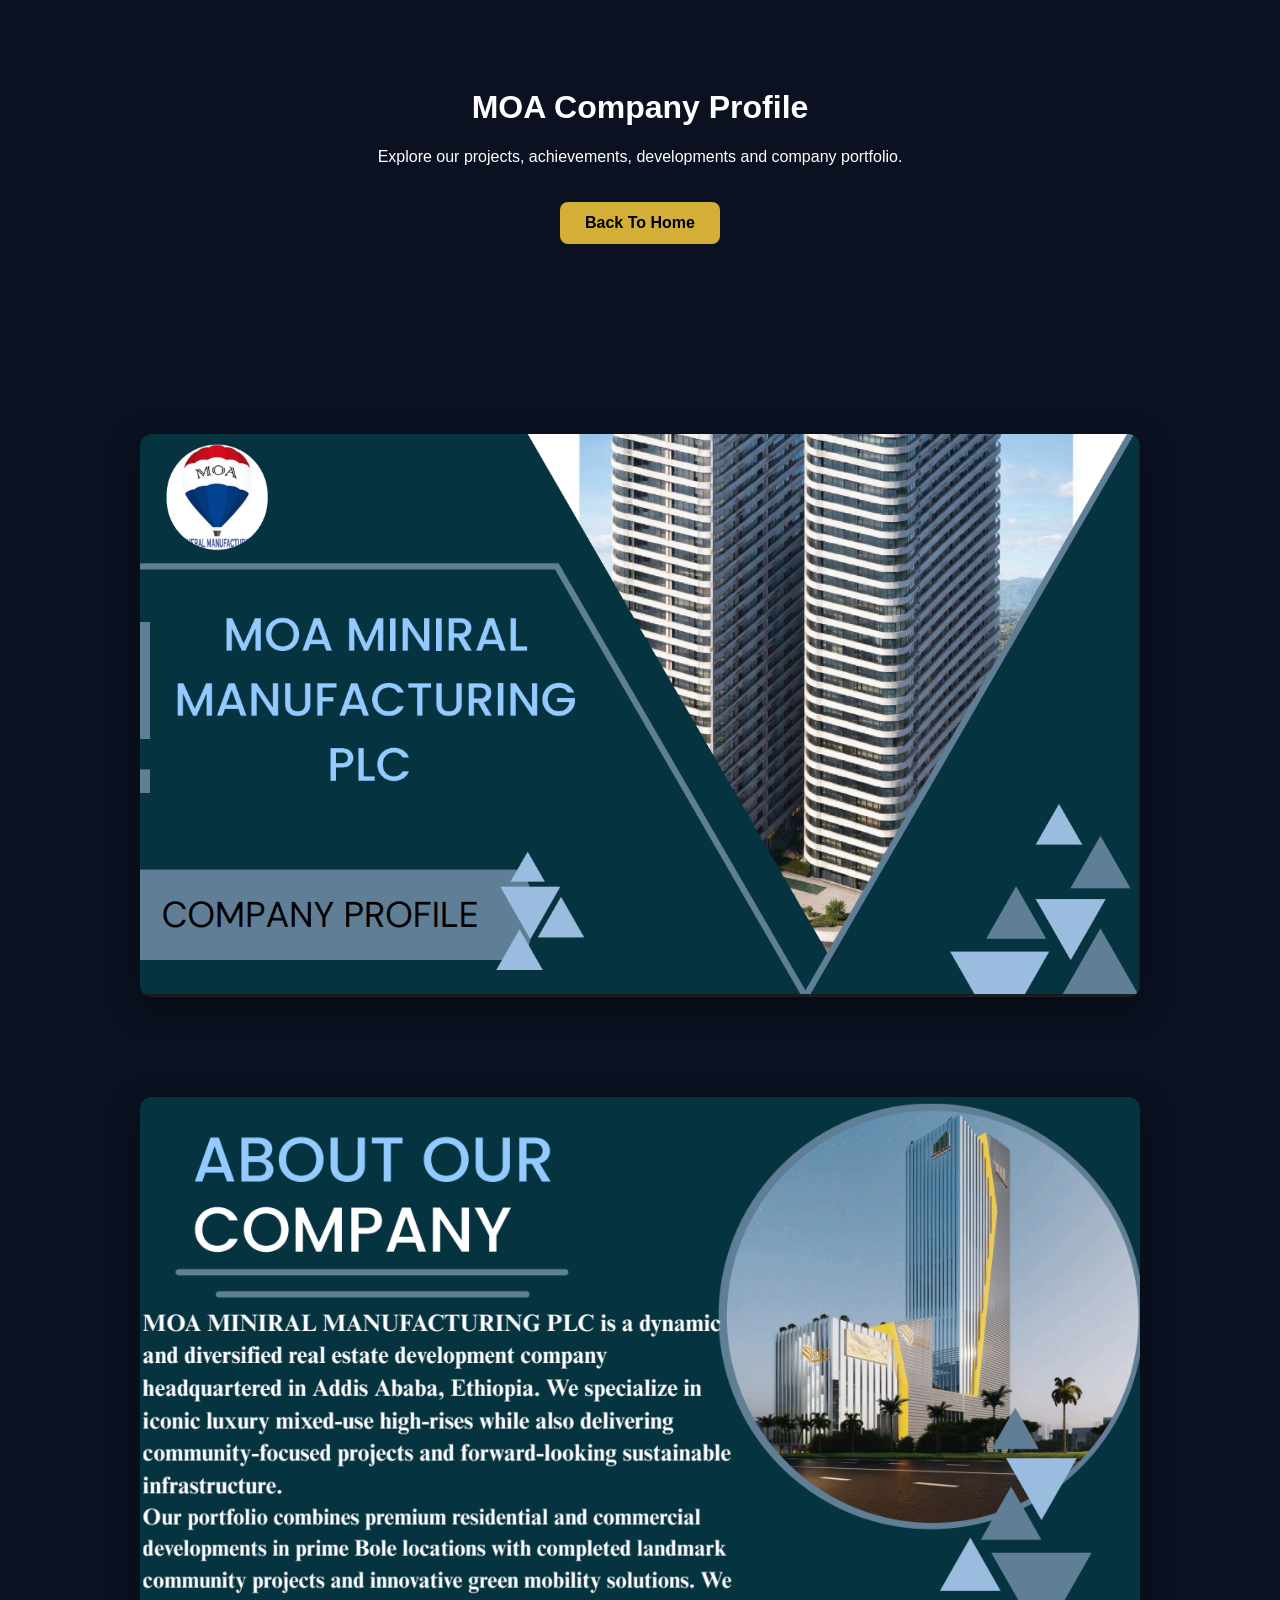
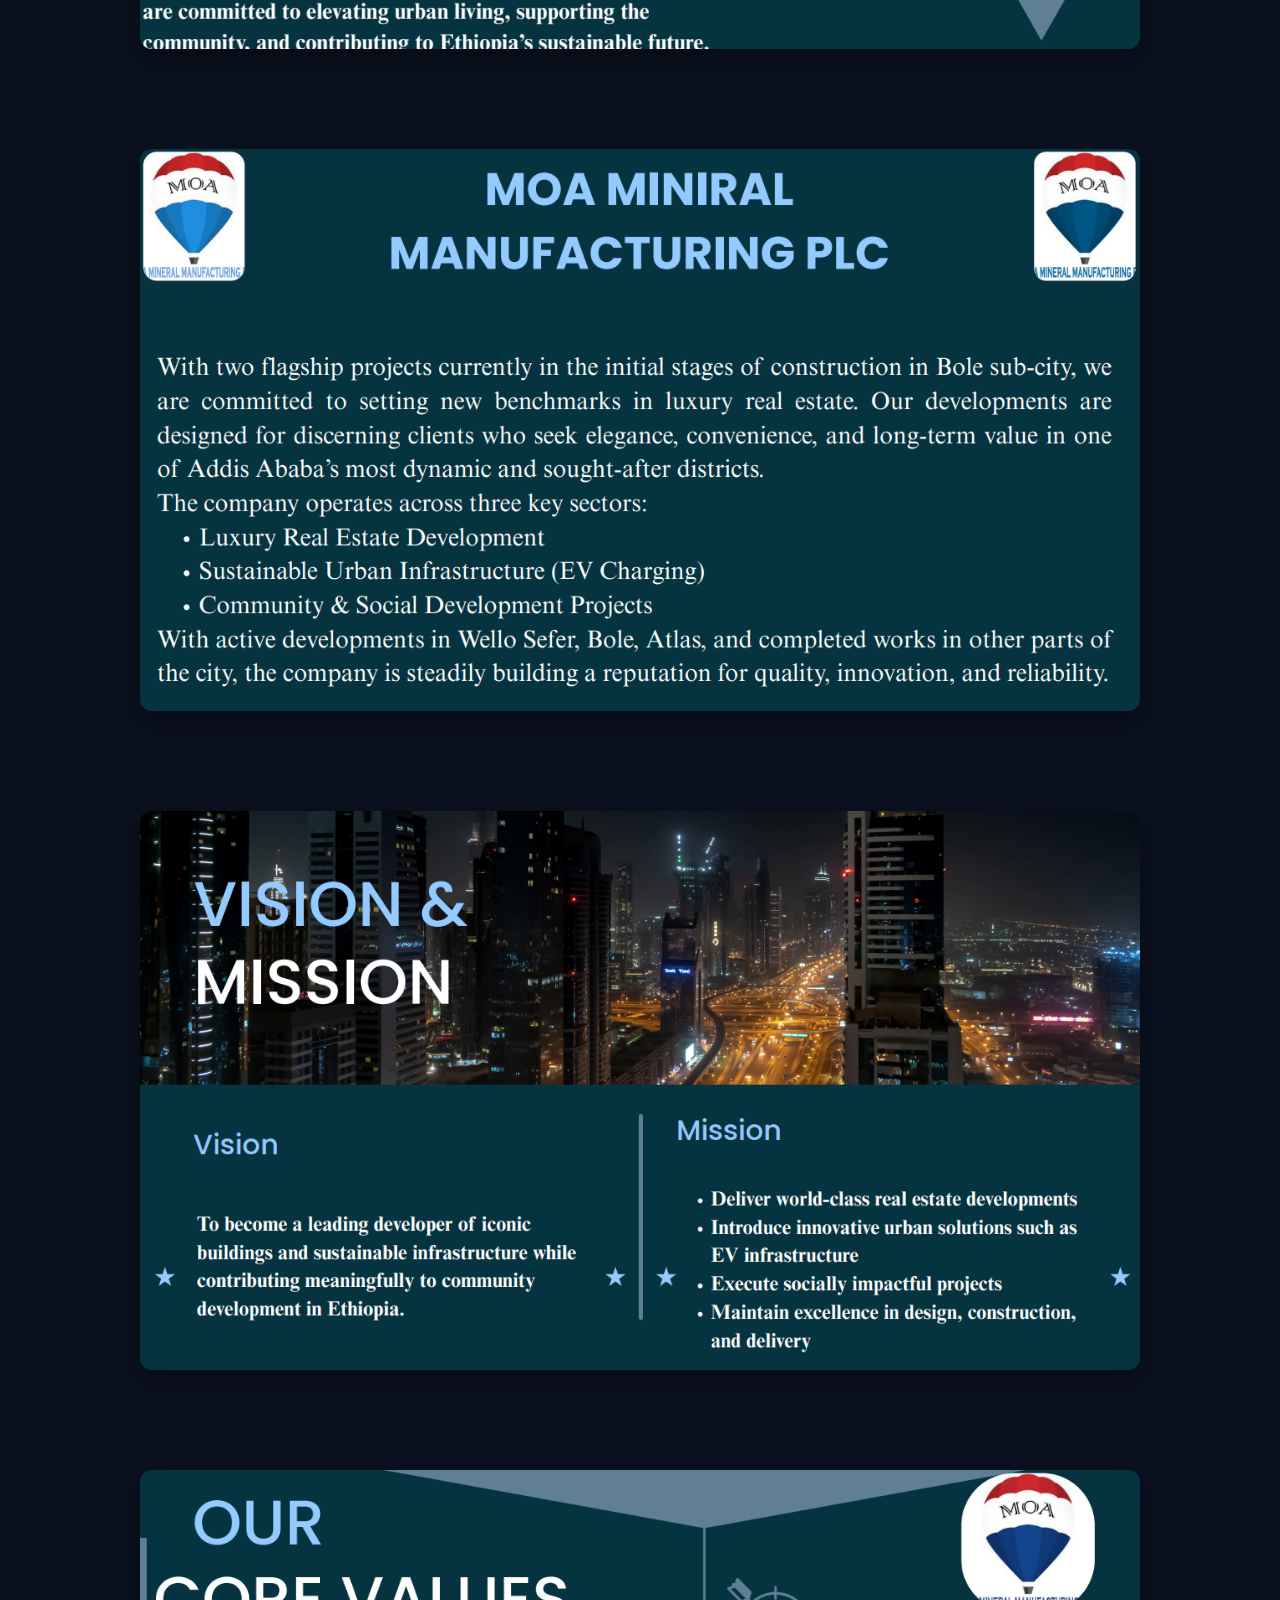
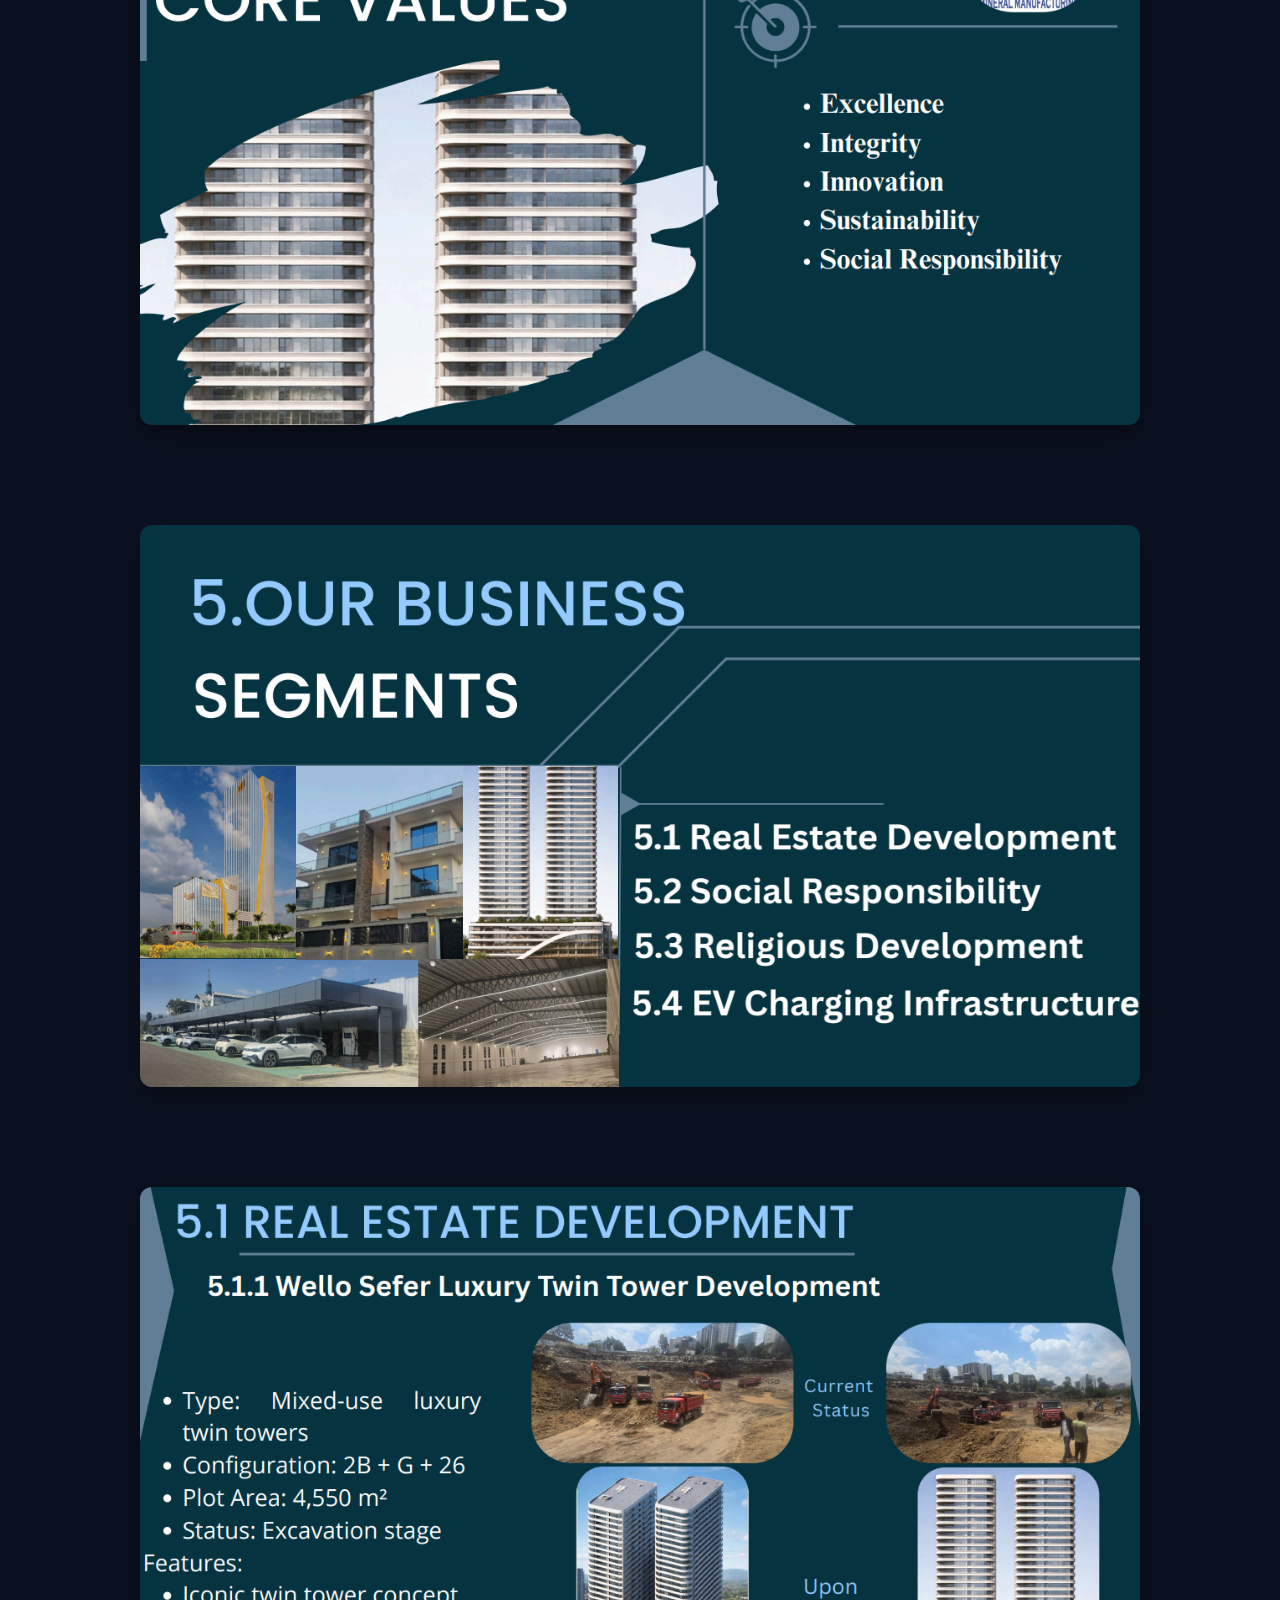
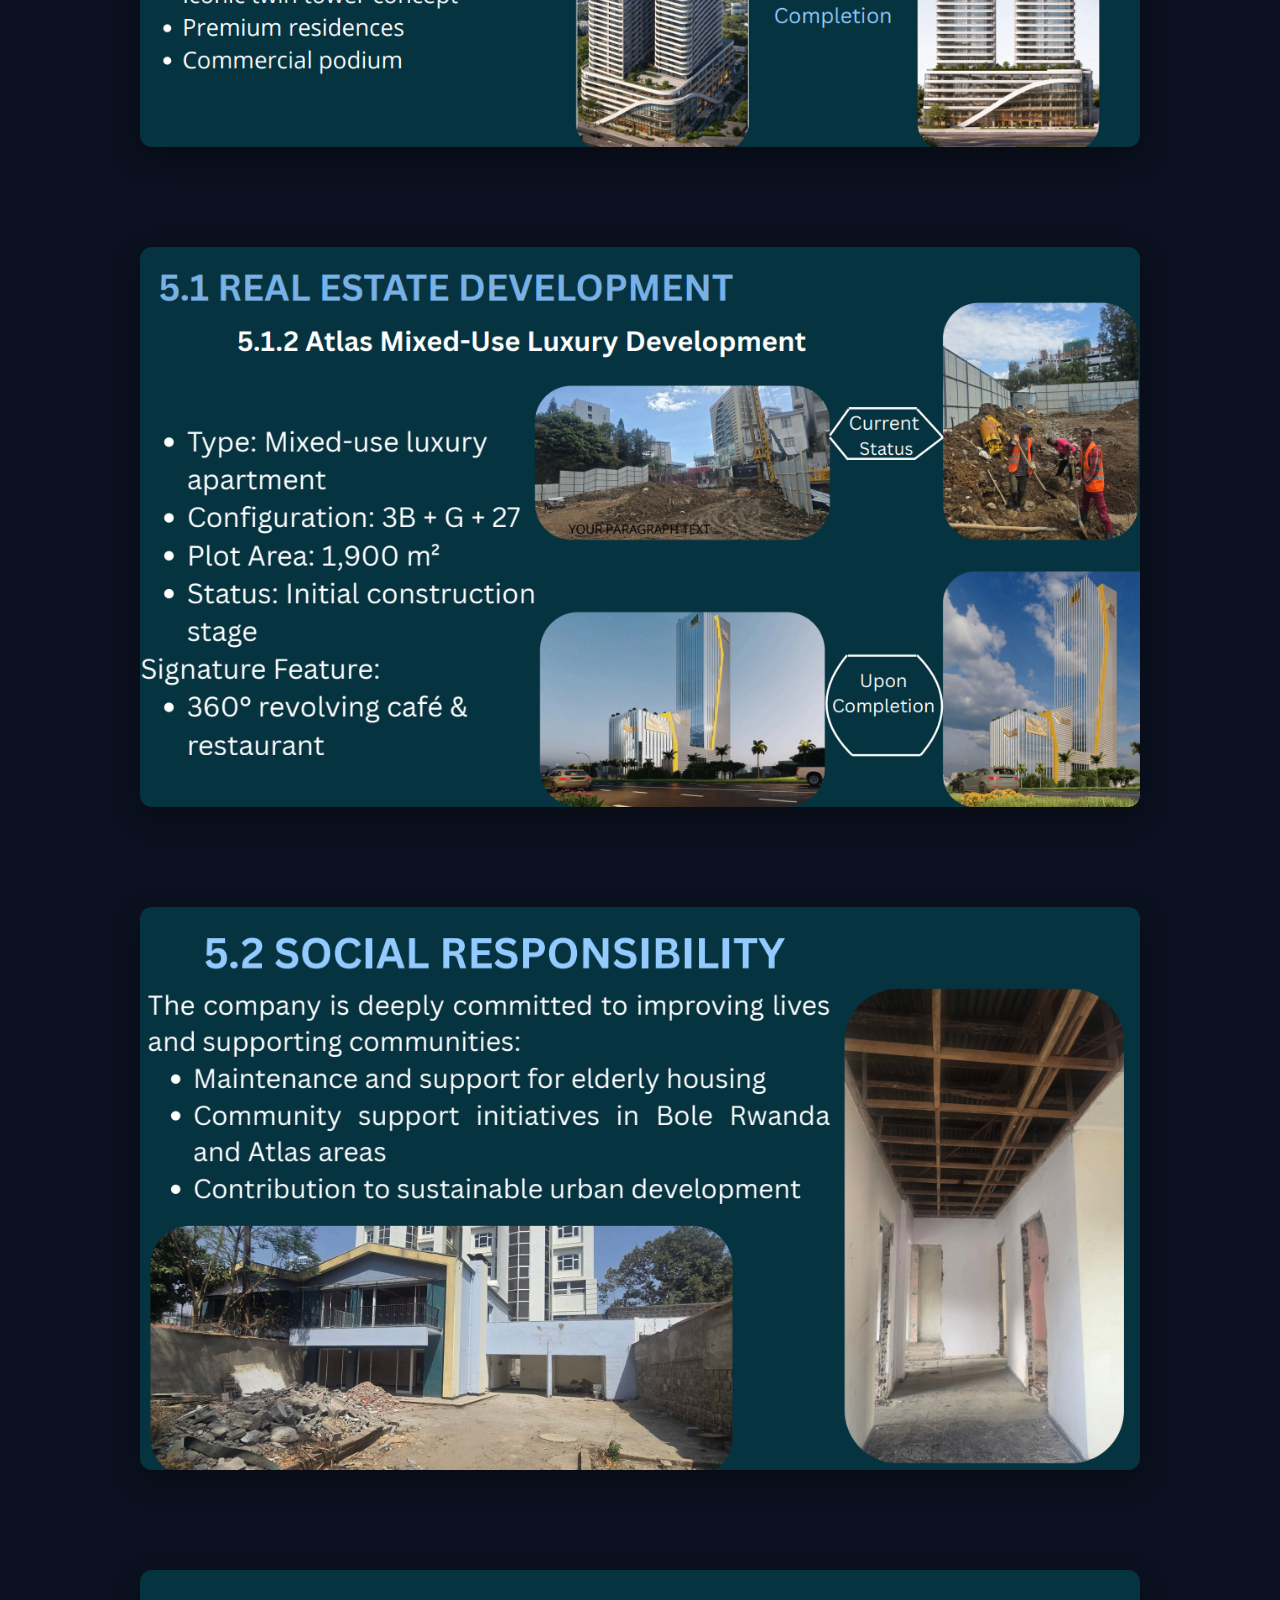
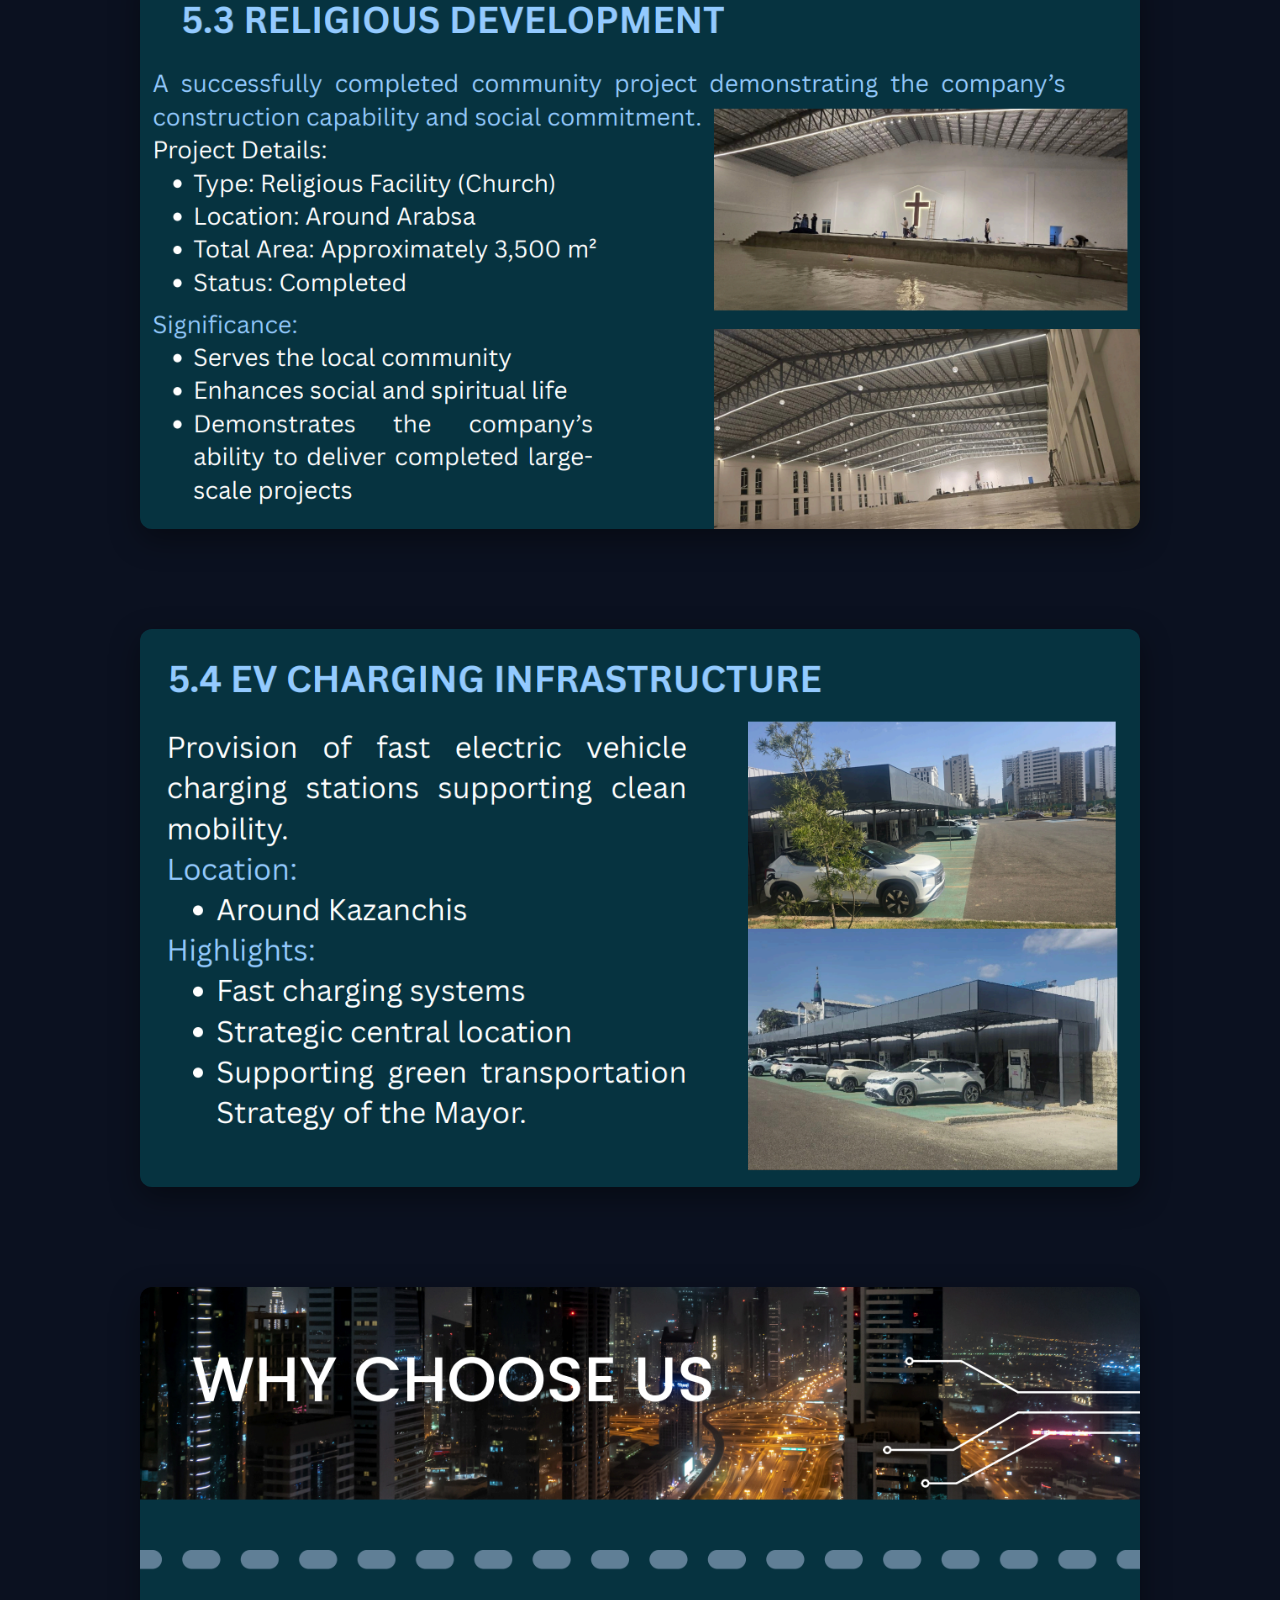
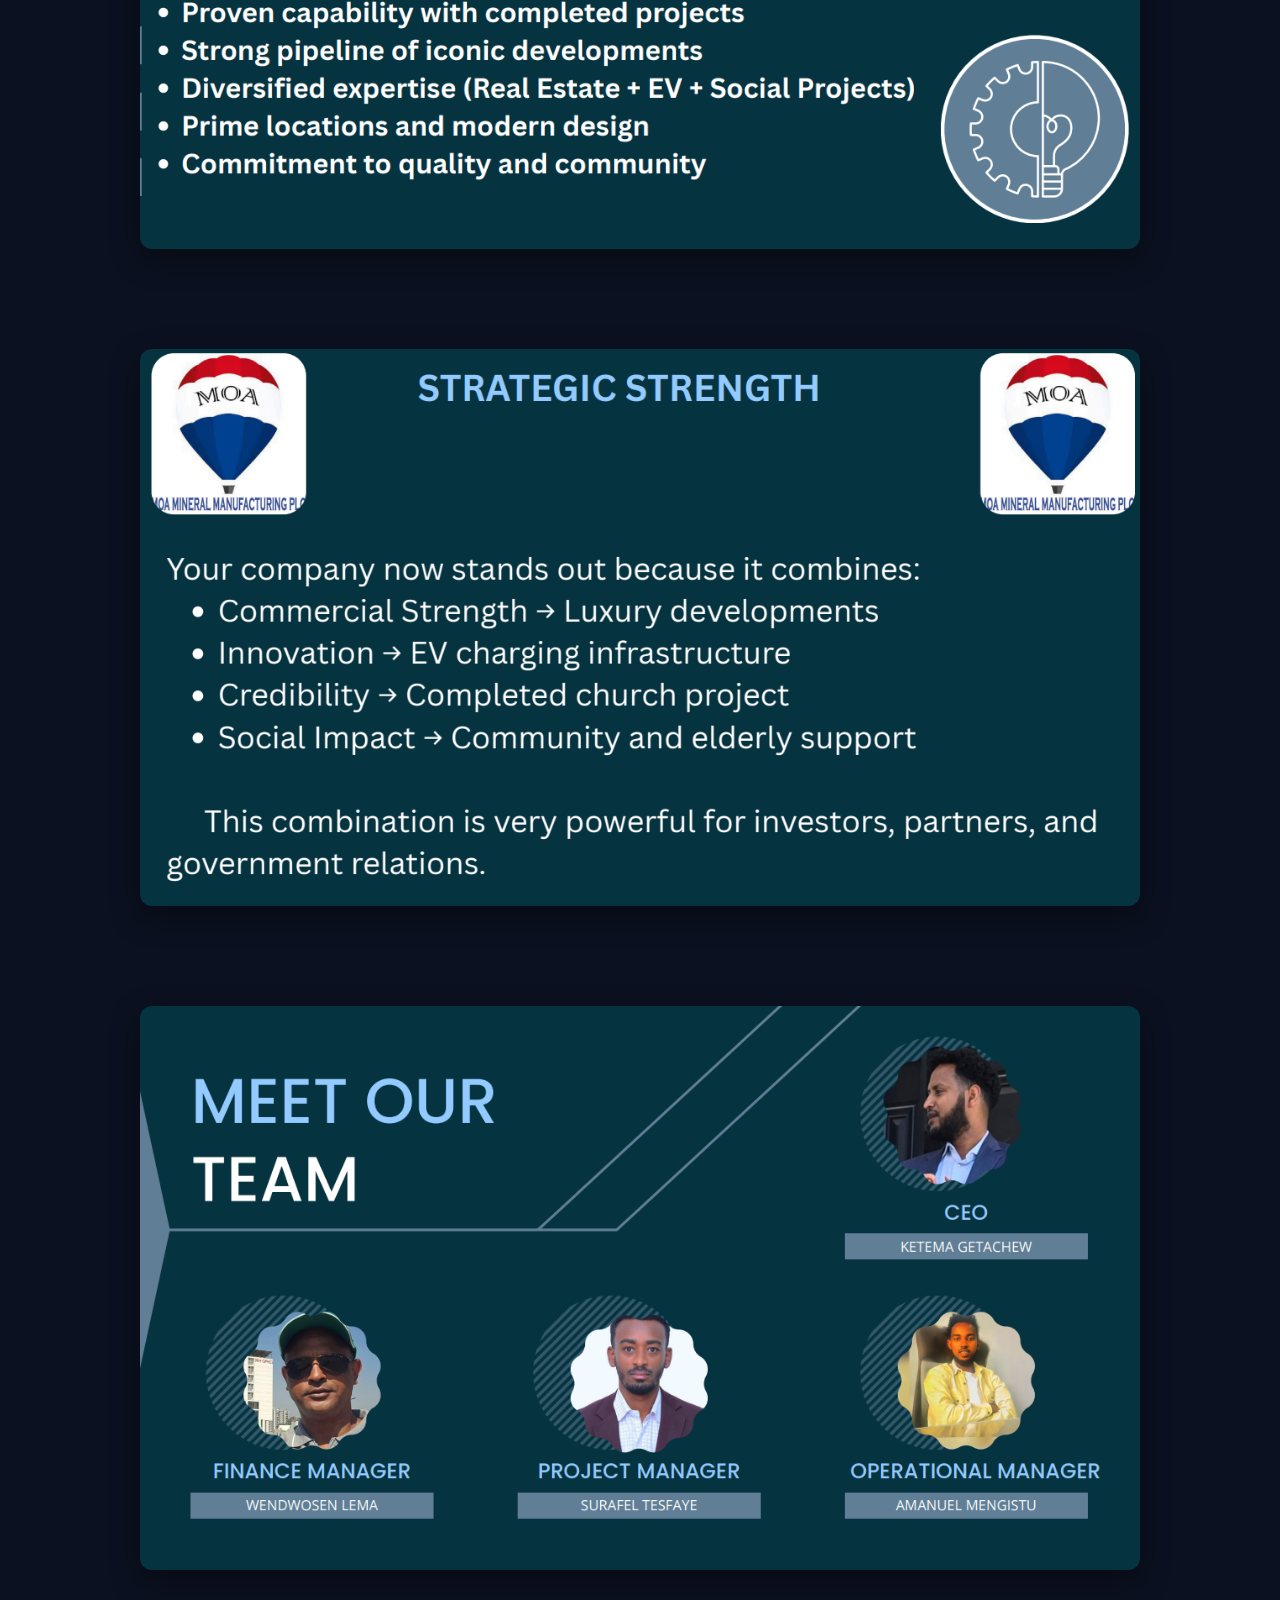
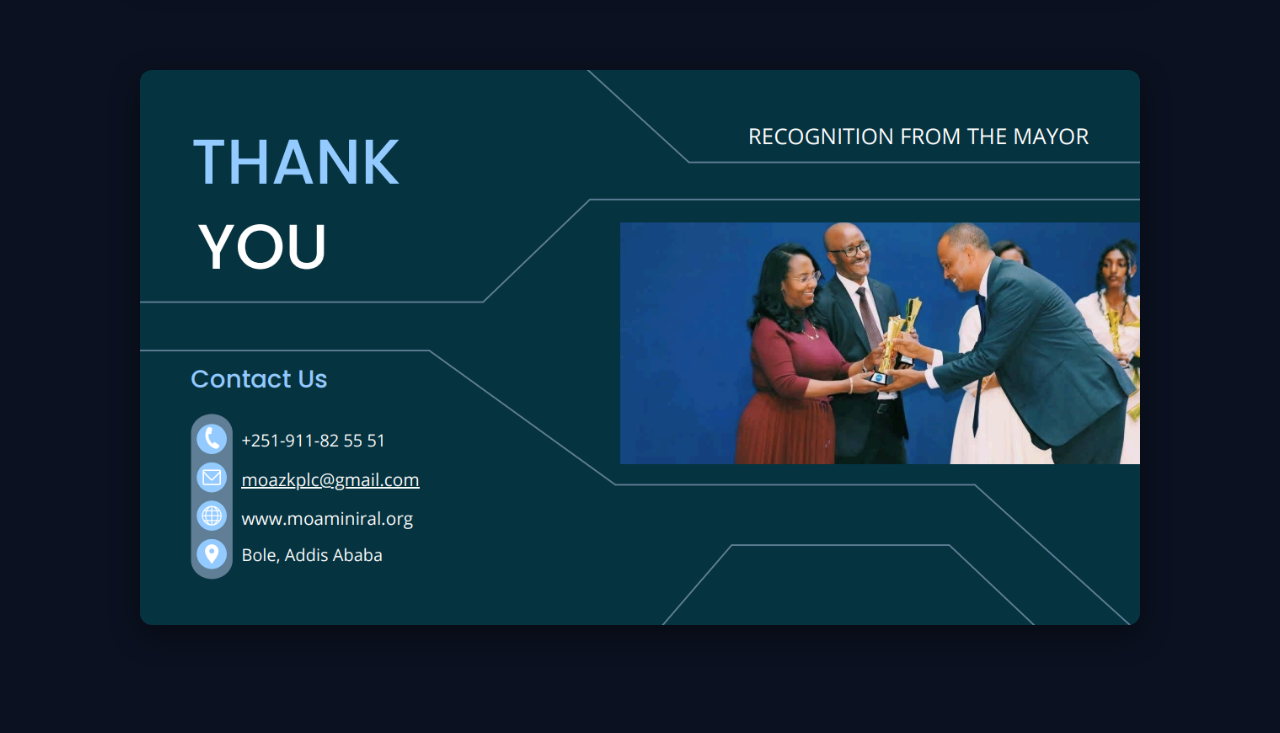
==== company-profile.html @ aa84e66b "Add files via upload" ====
<!DOCTYPE html>
<html lang="en">
<head>
<meta charset="UTF-8">
<meta name="viewport" content="width=device-width, initial-scale=1.0">

<title>MOA Company Profile</title>

<link rel="stylesheet" href="cp.css">

<style>

body{
    background:#0B1120;
    color:white;
    font-family:Poppins,sans-serif;
}

.header{
    text-align:center;
    padding:60px 20px;
}

.gallery{
    width:90%;
    max-width:1400px;
    margin:auto;

    display:grid;
    grid-template-columns:repeat(auto-fit,minmax(350px,1fr));
    gap:25px;
    padding-bottom:80px;
}

.gallery img{
    width:100%;
    border-radius:15px;
    box-shadow:0 10px 25px rgba(0,0,0,.4);
    transition:.4s;
}

.gallery img:hover{
    transform:scale(1.03);
}

.back-btn{
    display:inline-block;
    margin-top:20px;
    padding:12px 25px;
    background:#D4AF37;
    color:black;
    text-decoration:none;
    border-radius:8px;
    font-weight:bold;
}

</style>

</head>

<body>

<div class="header">

<h1>MOA Company Profile</h1>

<p>
Explore our projects, achievements, developments and company portfolio.
</p>

<a href="index.html" class="back-btn">
Back To Home
</a>

</div>

<section class="company-profile">

    <div class="page"><img src="1.png" alt="Page 1"></div>

    <div class="page"><img src="2.png" alt="Page 2"></div>

    <div class="page"><img src="3.png" alt="Page 3"></div>

    <div class="page"><img src="4.png" alt="Page 4"></div>

    <div class="page"><img src="5.png" alt="Page 5"></div>

    <div class="page"><img src="6.png" alt="Page 6"></div>

    <div class="page"><img src="7.png" alt="Page 7"></div>

    <div class="page"><img src="8.png" alt="Page 8"></div>

    <div class="page"><img src="9.png" alt="Page 9"></div>

    <div class="page"><img src="10.png" alt="Page 10"></div>

    <div class="page"><img src="11.png" alt="Page 11"></div>

    <div class="page"><img src="12.png" alt="Page 12"></div>

    <div class="page"><img src="13.png" alt="Page 13"></div>

    <div class="page"><img src="14.png" alt="Page 14"></div>

    <div class="page"><img src="15.png" alt="Page 15"></div>

</section>

</body>
</html>
---- cp.css ----
.company-profile{
    display:flex;
    flex-direction:column;
    align-items:center;
    width:100%;
    padding:50px 0;
    margin-top: 30px;
    text-align: center;
    display: flex;
    justify-content: center;
}

.page{
    width:100%;
    display:flex;
    justify-content:center;
    margin:50px 0;
}

.page img{
    width:90%;
    max-width:1000px;
    height:auto;
    display:block;
    border-radius:12px;
    box-shadow:0 10px 30px rgba(0,0,0,.4);
}
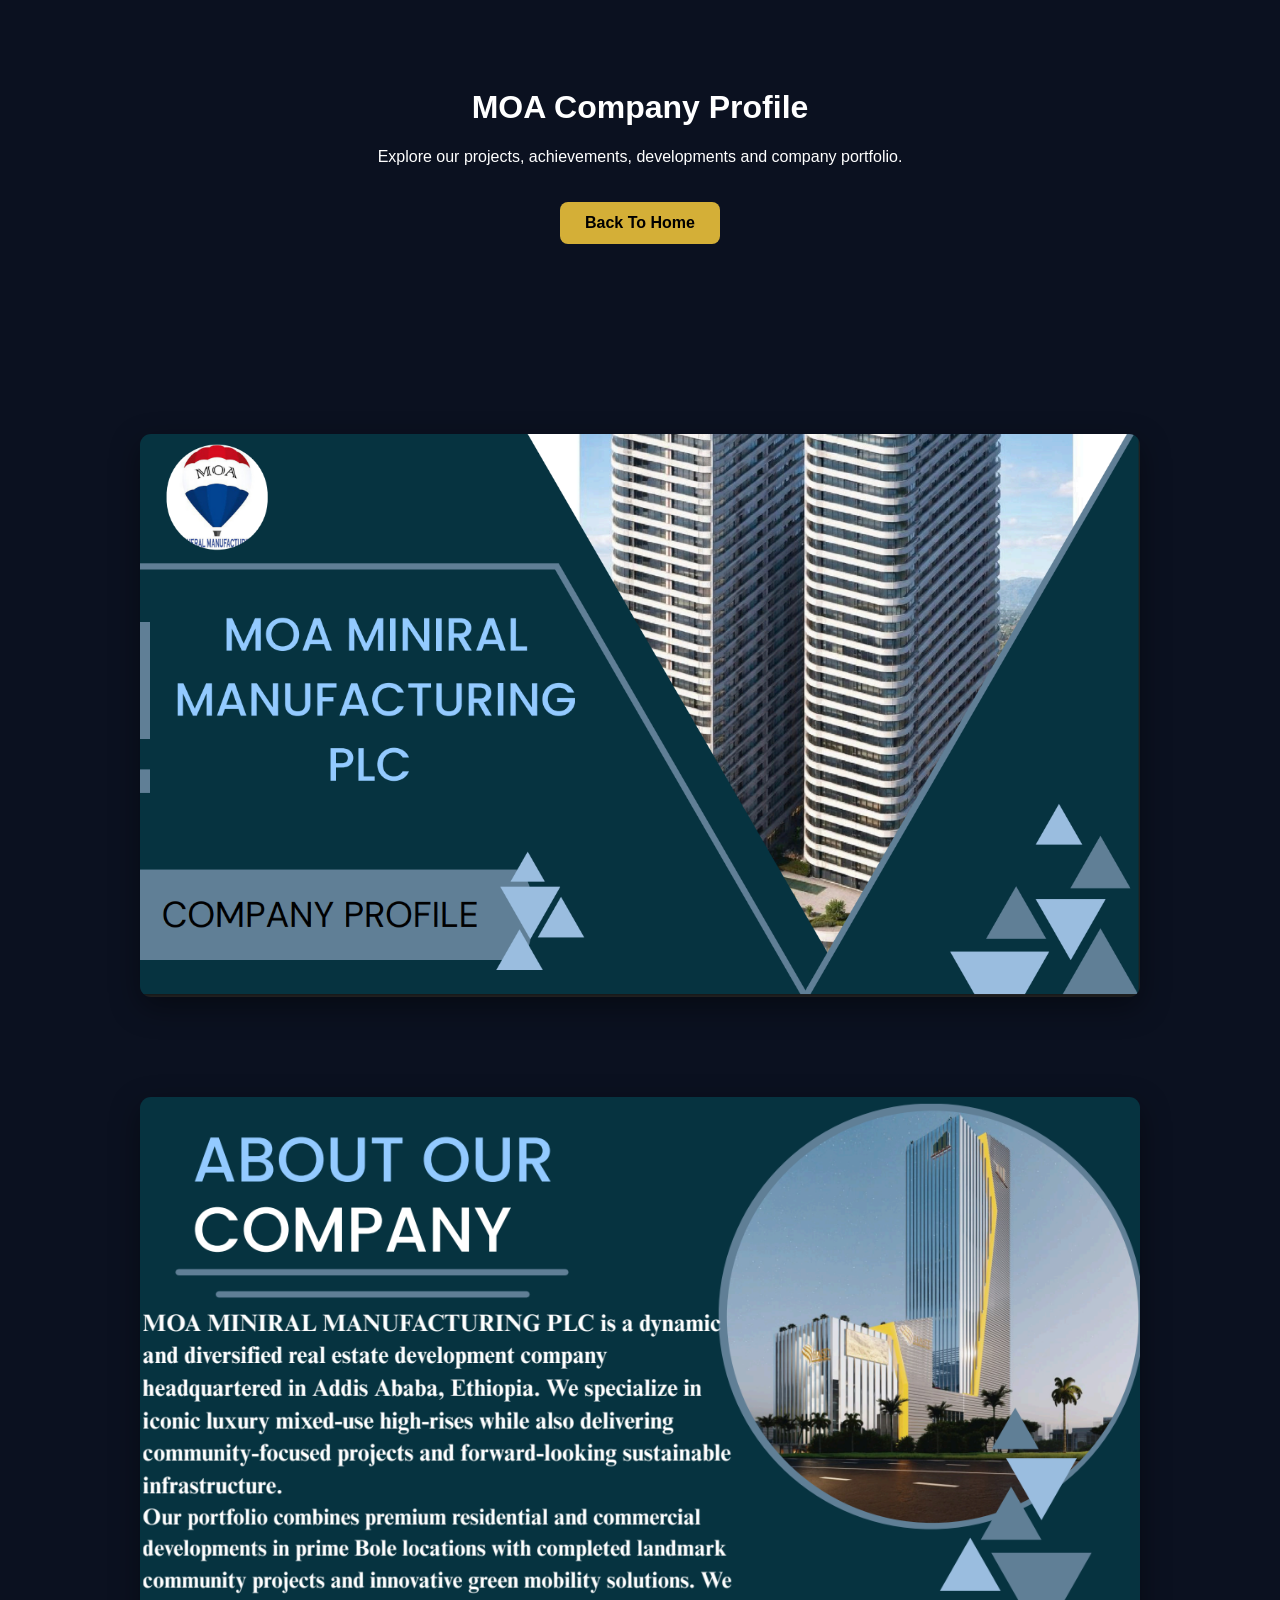
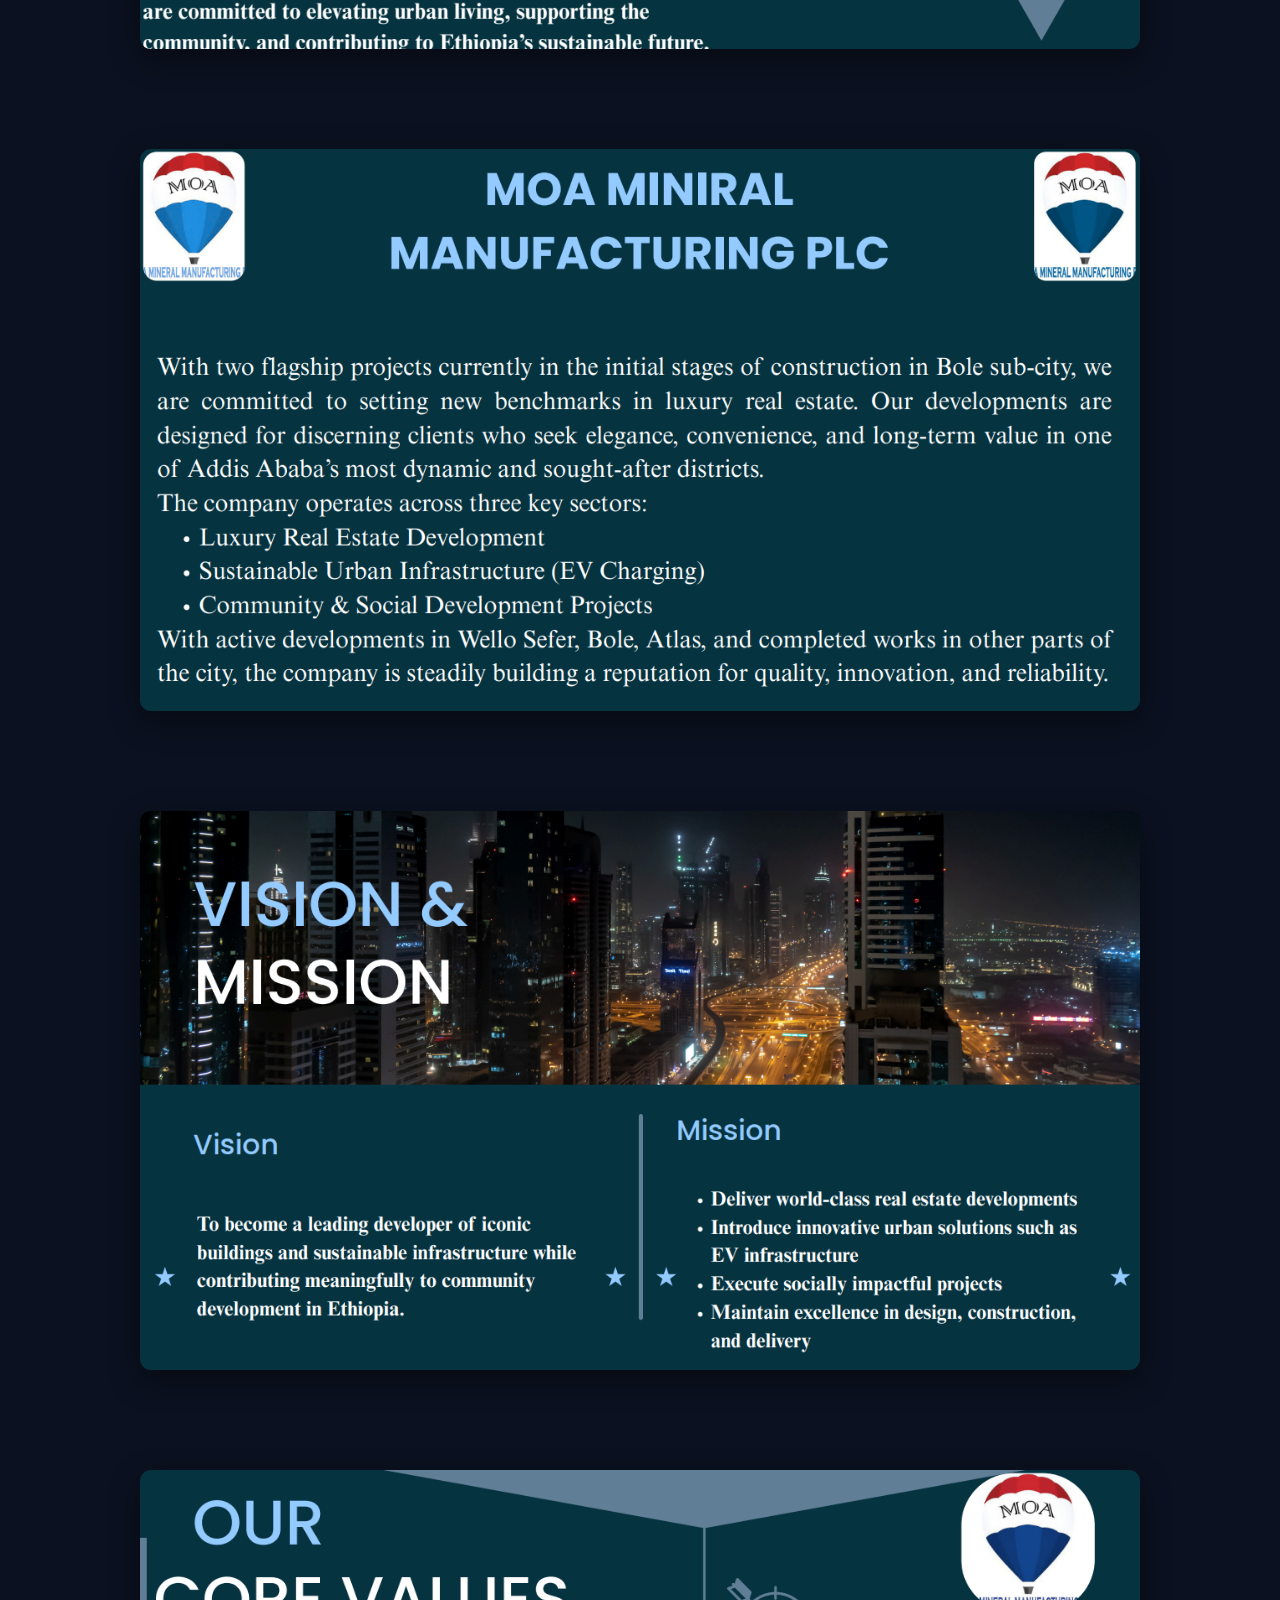
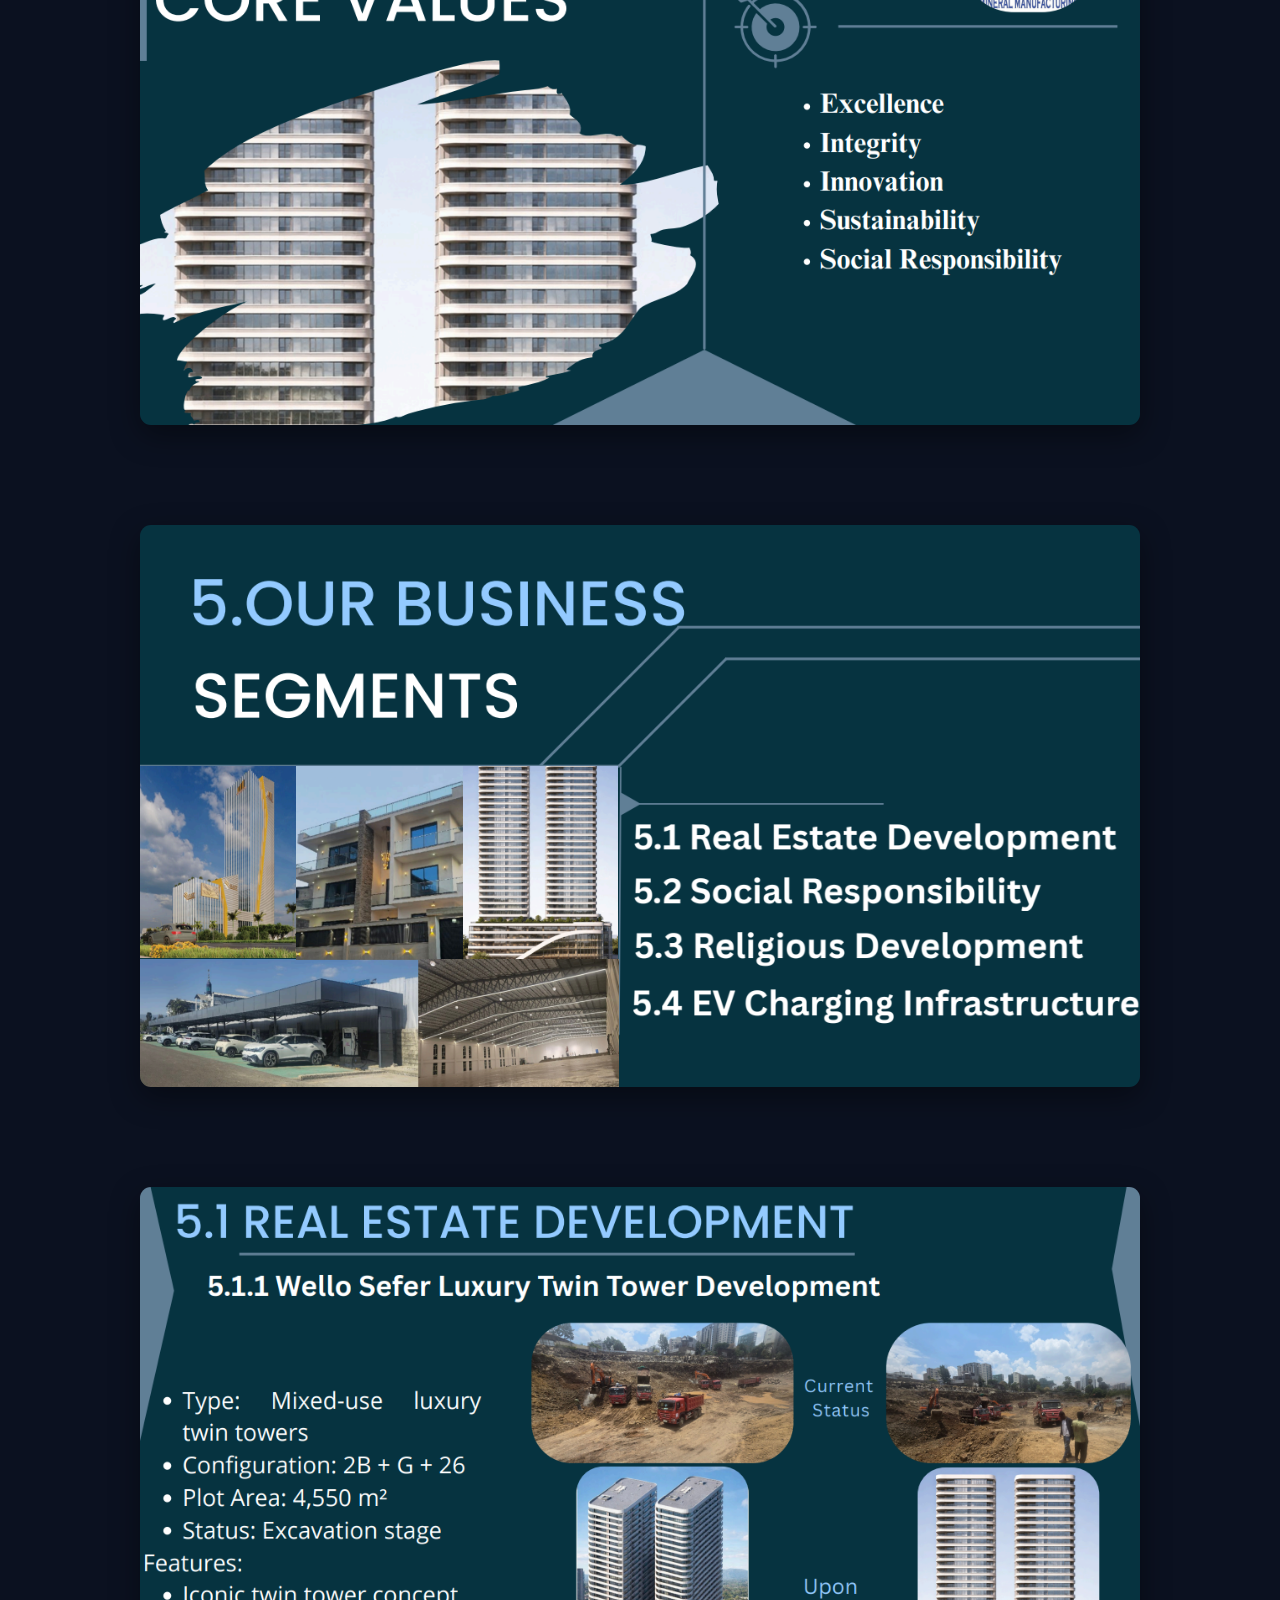
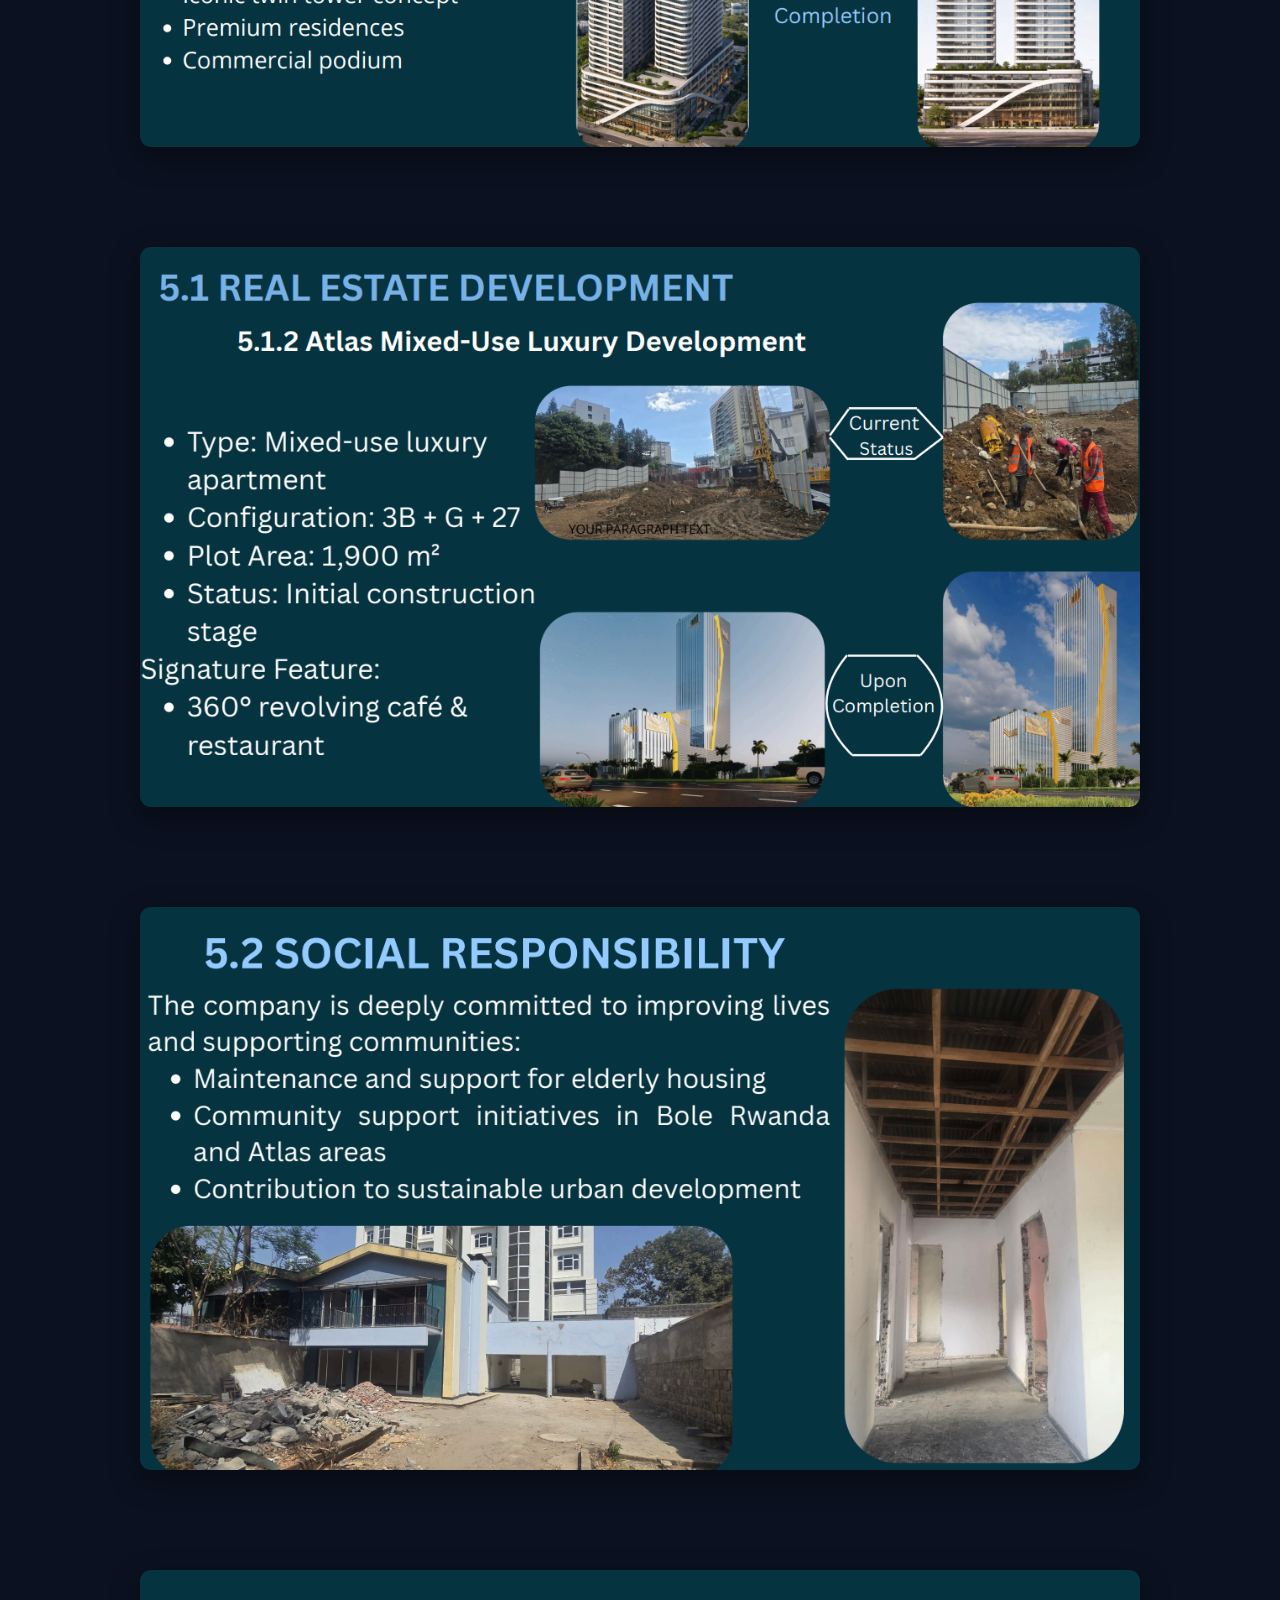
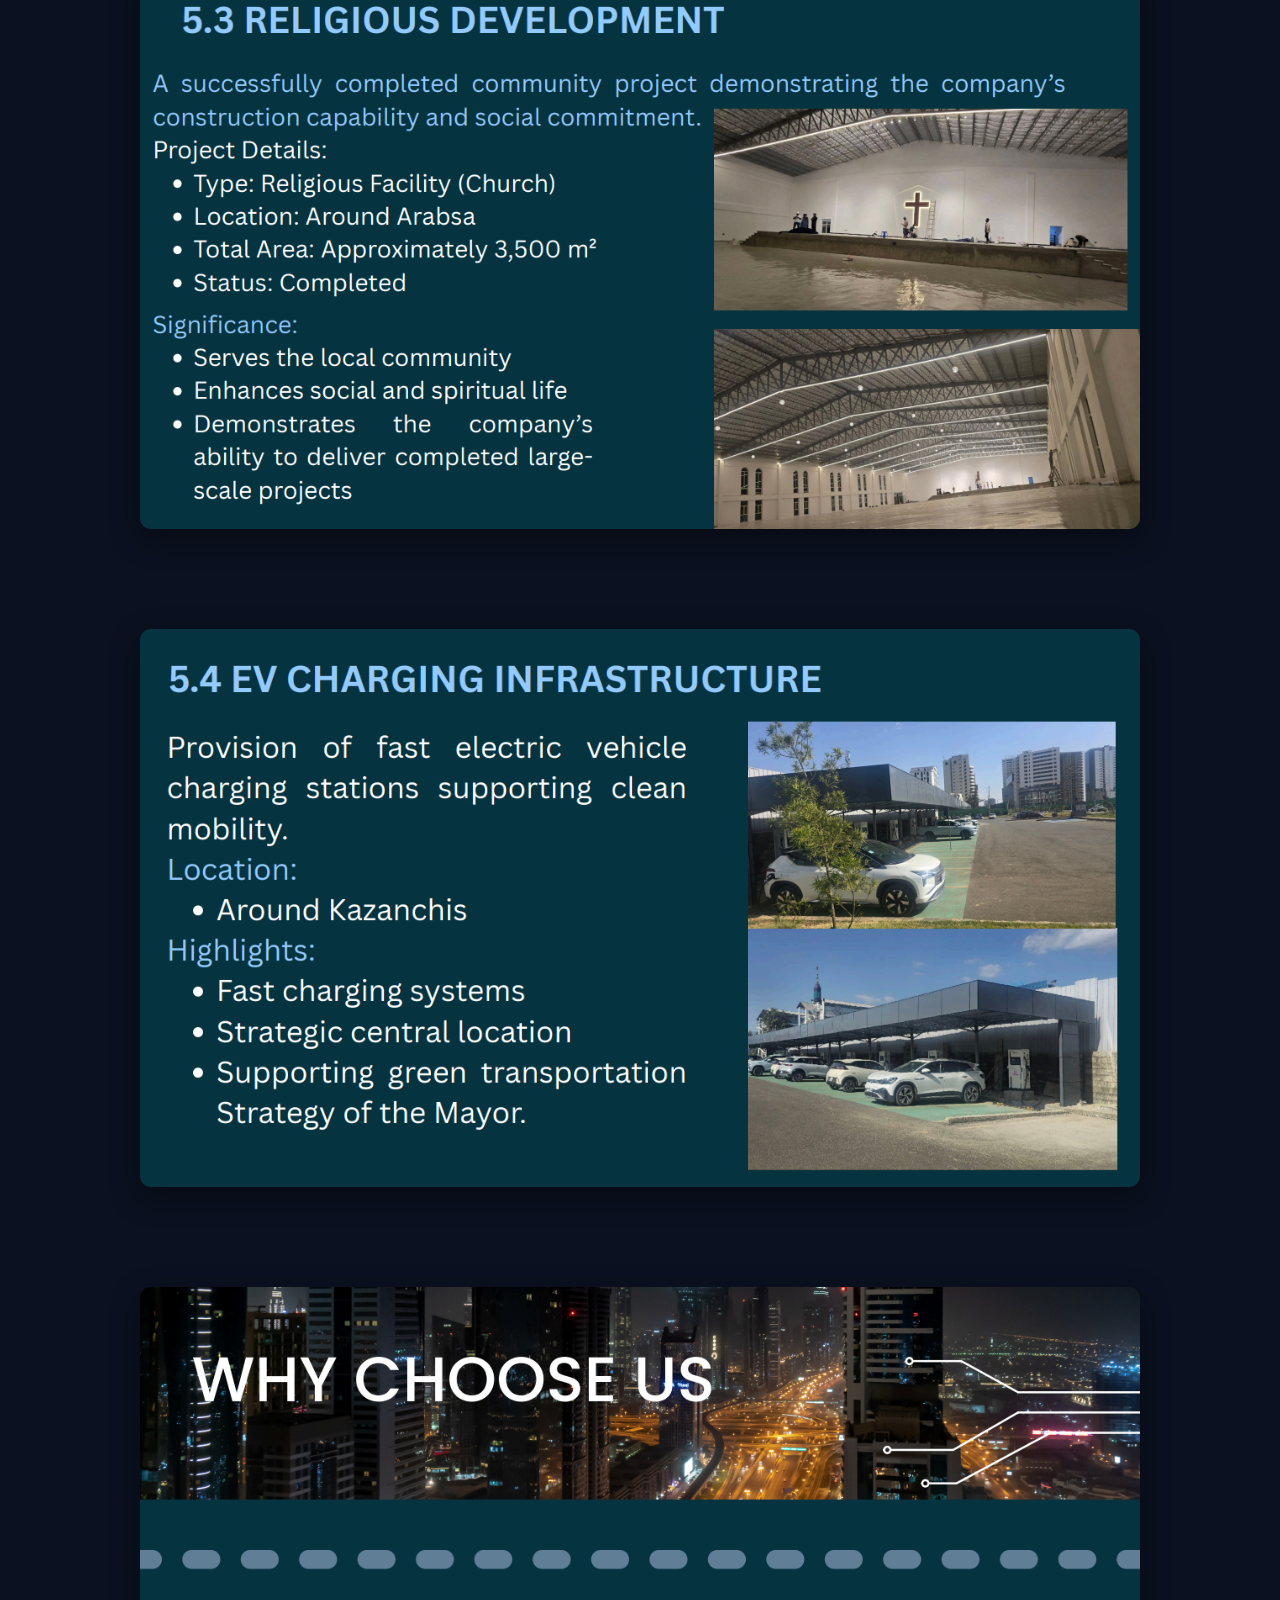
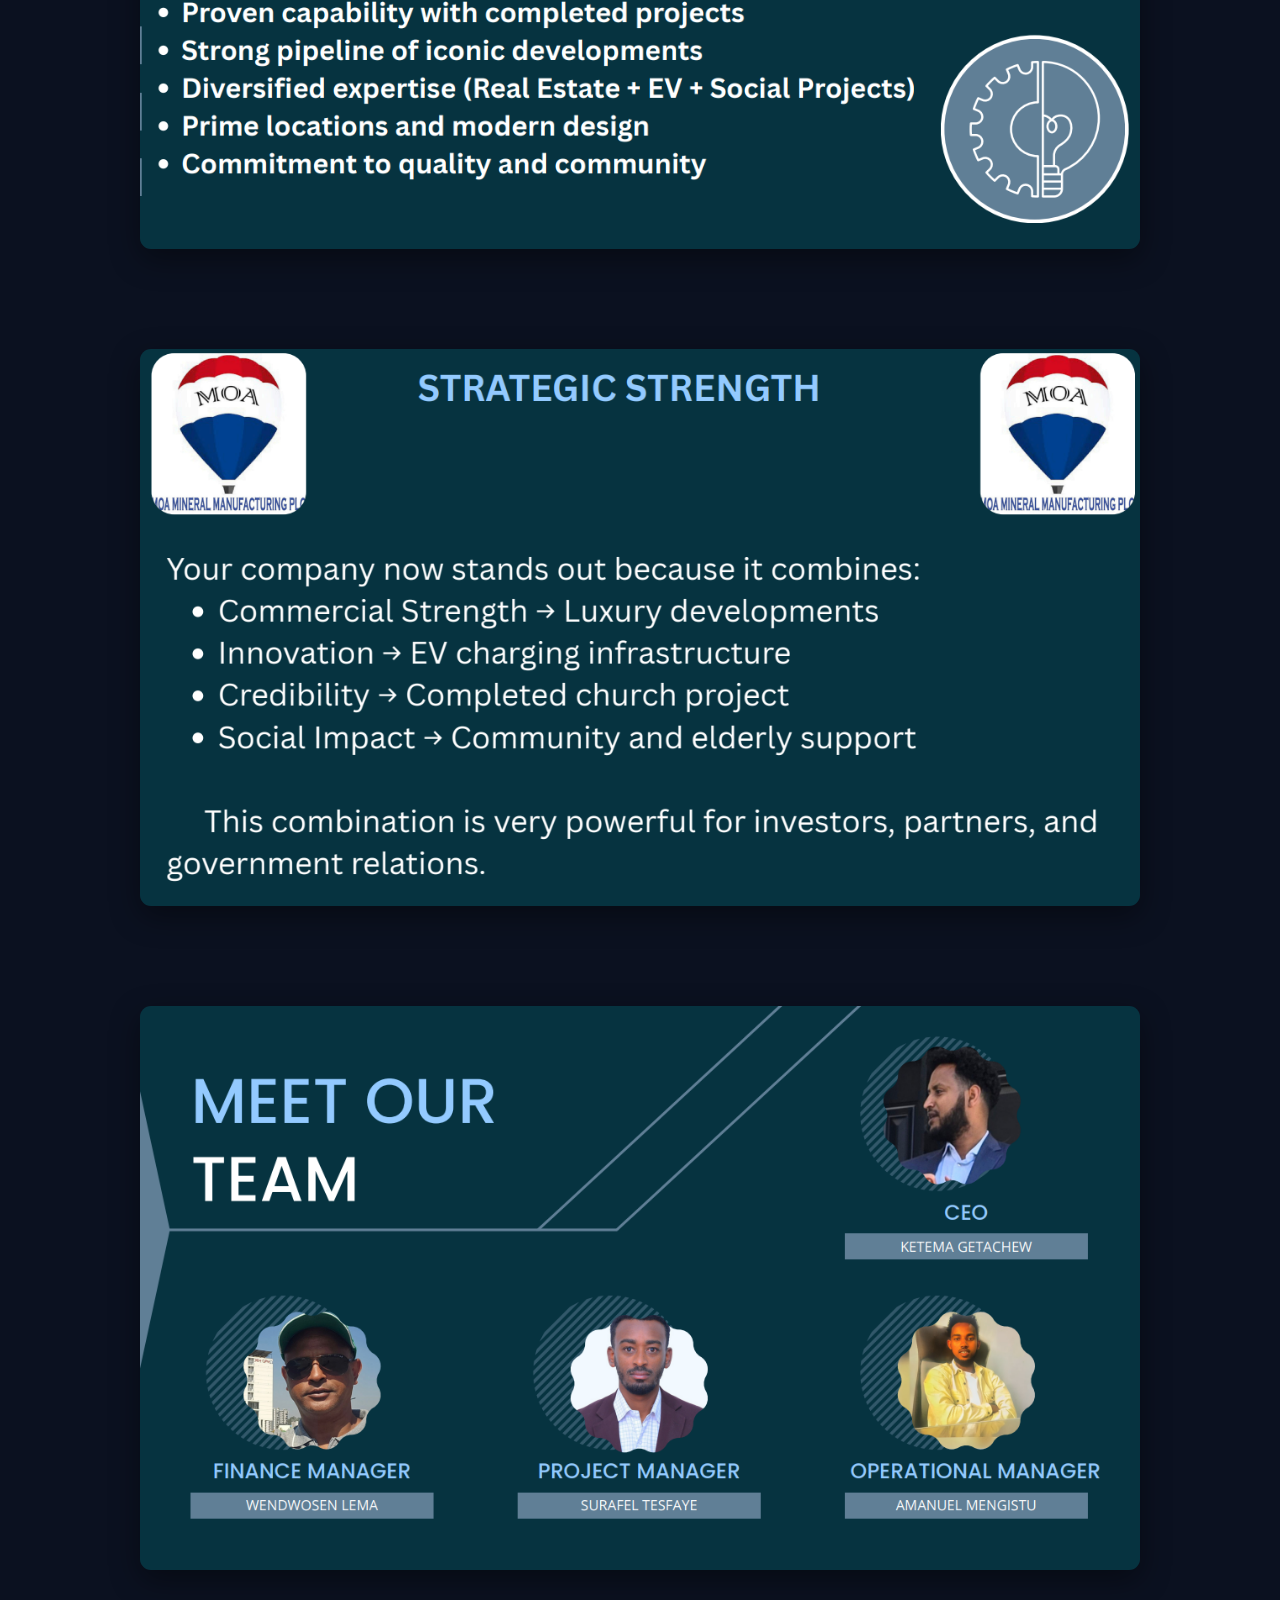
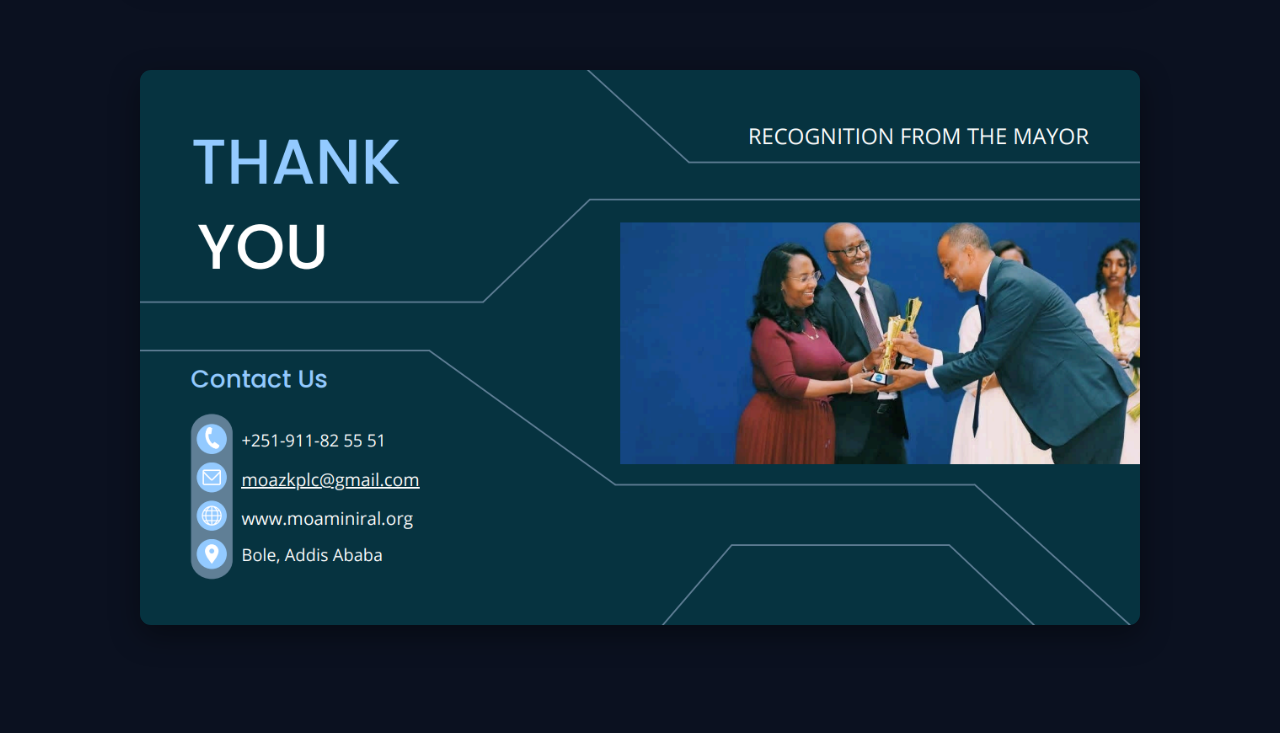
==== commit f6b6af45: "company-profile.html" ====
--- a/company-profile.html
+++ b/company-profile.html
@@ -7,6 +7,7 @@
 <title>MOA Company Profile</title>
 
 <link rel="stylesheet" href="cp.css">
+    <link rel="icon" type="image/x-icon" href="moa_favicon.ico">
 
 <style>
 
@@ -109,4 +110,4 @@
 </section>
 
 </body>
-</html>+</html>
--- a/cp.css
+++ b/cp.css
@@ -22,6 +22,6 @@
     max-width:1000px;
     height:auto;
     display:block;
-    border-radius:12px;
+    border-radius:11px;
     box-shadow:0 10px 30px rgba(0,0,0,.4);
 }
